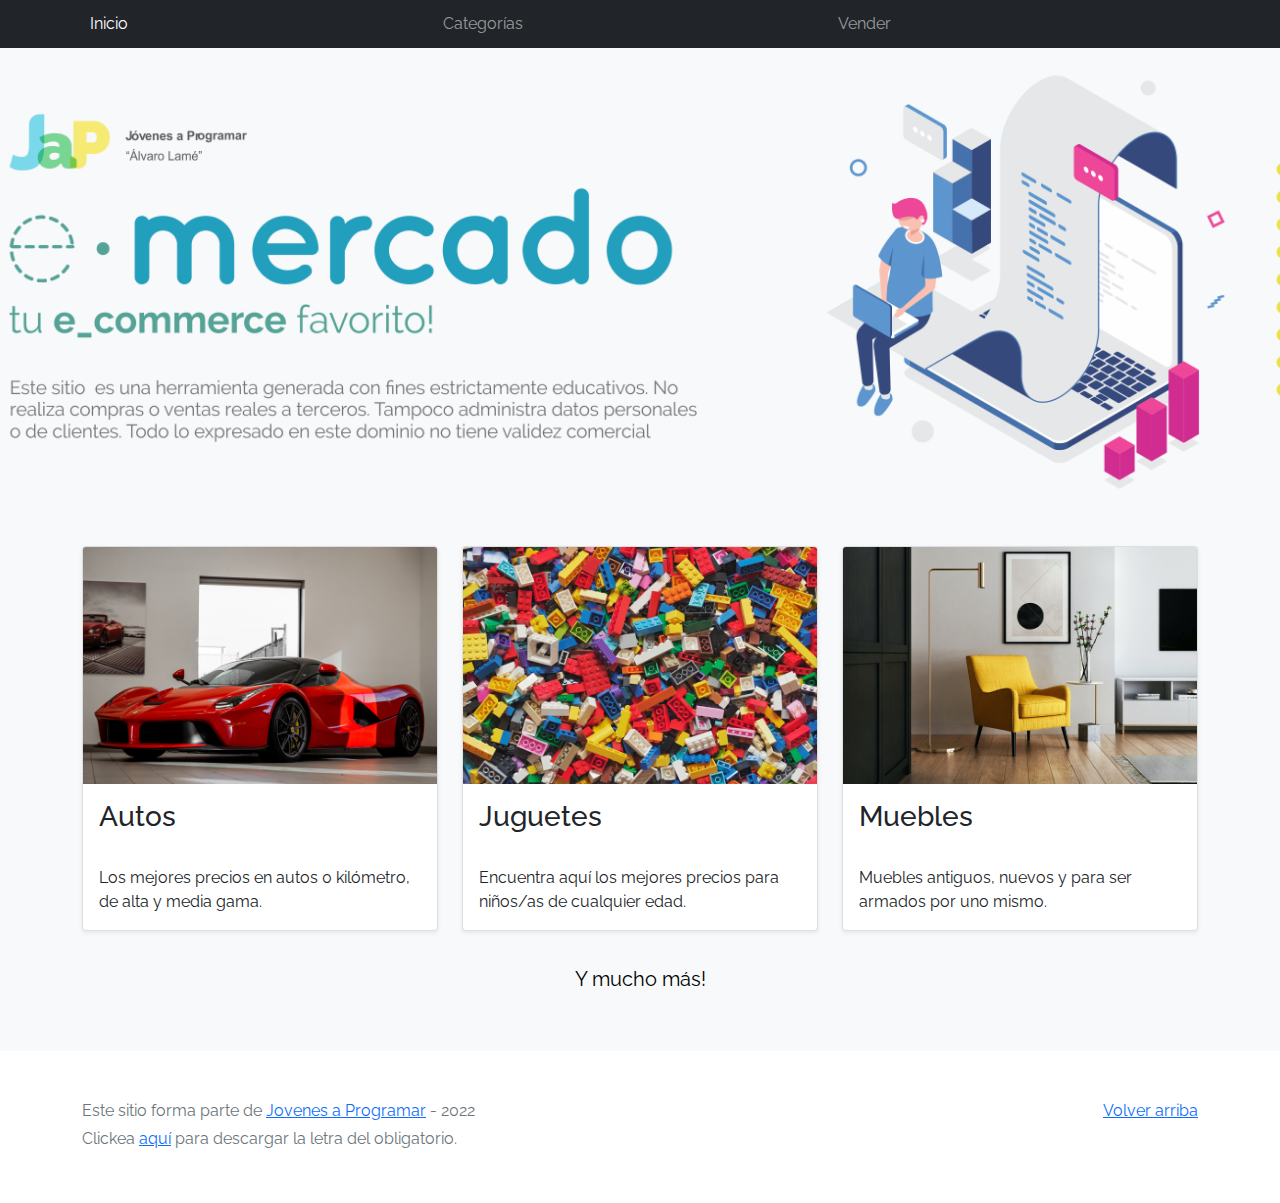
==== index.html @ b2b0ffcd "primera modificación en title" ====
<!DOCTYPE html>
<html lang="es">

<head>
  <meta http-equiv="Content-Type" content="text/html; charset=UTF-8">
  <meta name="viewport" content="width=device-width, initial-scale=1, shrink-to-fit=no">
  <title>eMercado - Todo lo que busques está aquí</title>

  <link href="https://fonts.googleapis.com/css?family=Raleway:300,300i,400,400i,700,700i,900,900i" rel="stylesheet">
  <link href="css/bootstrap.min.css" rel="stylesheet">
  <link href="css/styles.css" rel="stylesheet">
</head>

<body>
  <nav class="navbar navbar-expand-lg navbar-dark bg-dark p-1">
    <div class="container">
      <button class="navbar-toggler" type="button" data-bs-toggle="collapse" data-bs-target="#navbarNav"
        aria-controls="navbarNav" aria-expanded="false" aria-label="Toggle navigation">
        <span class="navbar-toggler-icon"></span>
      </button>
      <div class="collapse navbar-collapse" id="navbarNav">
        <ul class="navbar-nav w-100 justify-content-between">
          <li class="nav-item">
            <a class="nav-link active" href="index.html">Inicio</a>
          </li>
          <li class="nav-item">
            <a class="nav-link" href="categories.html">Categorías</a>
          </li>
          <li class="nav-item">
            <a class="nav-link" href="sell.html">Vender</a>
          </li>
          <li class="nav-item">
          </li>
        </ul>
      </div>
    </div>
  </nav>
  <main>
    <div class="jumbotron text-center"></div>
    <div class="album py-5 bg-light">
      <div class="container">
        <div class="row">
          <div class="col-md-4">
            <div class="card mb-4 shadow-sm custom-card cursor-active" id="autos">
              <img class="bd-placeholder-img card-img-top" src="img/cars_index.jpg"
                alt="Imgagen representativa de la categoría 'Autos'">
              <h3 class="m-3">Autos</h3>
              <div class="card-body">
                <p class="card-text">Los mejores precios en autos 0 kilómetro, de alta y media gama.</p>
              </div>
            </div>
          </div>
          <div class="col-md-4">
            <div class="card mb-4 shadow-sm custom-card cursor-active" id="juguetes">
              <img class="bd-placeholder-img card-img-top" src="img/toys_index.jpg"
                alt="Imgagen representativa de la categoría 'Juguetes'">
              <h3 class="m-3">Juguetes</h3>
              <div class="card-body">
                <p class="card-text">Encuentra aquí los mejores precios para niños/as de cualquier edad.</p>
              </div>
            </div>
          </div>
          <div class="col-md-4">
            <div class="card mb-4 shadow-sm custom-card cursor-active" id="muebles">
              <img class="bd-placeholder-img card-img-top" src="img/furniture_index.jpg"
                alt="Imgagen representativa de la categoría 'Muebles'">
              <h3 class="m-3">Muebles</h3>
              <div class="card-body">
                <p class="card-text">Muebles antiguos, nuevos y para ser armados por uno mismo.</p>
              </div>
            </div>
          </div>
        </div>
        <div class="row">
          <a class="btn btn-light btn-lg btn-block" href="categories.html">Y mucho más!</a>
        </div>
      </div>
    </div>
  </main>
  <footer class="text-muted">
    <div class="container">
      <p class="float-end">
        <a href="#">Volver arriba</a>
      </p>
      <p>Este sitio forma parte de <a href="https://jovenesaprogramar.edu.uy/" target="_blank">Jovenes a Programar</a> -
        2022</p>
      <p>Clickea <a target="_blank" href="Letra.pdf">aquí</a> para descargar la letra del obligatorio.</p>
    </div>
  </footer>
  <script src="js/bootstrap.bundle.min.js"></script>
  <script src="js/index.js"></script>
  <script src="js/init.js"></script>
</body>

</html>
---- css/styles.css ----
.jumbotron,
.card-body,
.container,
.site-header {
  font-family: 'Raleway', serif !important;
}

.jumbotron .display-4 {
  font-weight: bold;
}

nav a {
  text-decoration: none;
}

.bd-placeholder-img {
  font-size: 1.125rem;
  text-anchor: middle;
  -webkit-user-select: none;
  -moz-user-select: none;
  -ms-user-select: none;
  user-select: none;
}

@media (min-width: 768px) {
  .bd-placeholder-img-lg {
    font-size: 3.5rem;
  }
}

.jumbotron {
  height: 50vh;
  padding: 5em inherit;
  margin-bottom: 0;
  background-color: #53C0FB;
  background: url('../img/cover_back.png');
  background-size: cover;
  background-position: center;
  background-repeat: no-repeat;
  color: black;
  font-weight: bold;
}

@media (min-width: 768px) {
  .jumbotron {
    padding-top: 6rem;
    padding-bottom: 6rem;
  }
}

.jumbotron p:last-child {
  margin-bottom: 0;
}

.jumbotron-heading {
  font-weight: 300;
}

.jumbotron .container {
  max-width: 40rem;
  background-color: rgba(255, 255, 255, 0.5);
  border-radius: 10px;
  text-shadow: 1px 1px 2px grey;
}

.jumbotron .lead {
  font-size: 38px;
}

footer {
  padding-top: 3rem;
  padding-bottom: 3rem;
}

footer p {
  margin-bottom: .25rem;
}

.site-header a {
  color: white;
  transition: ease-in-out color .15s;
}

.site-header .dropdown-menu a {
  color: black;
}

.dropzone {
  border: 2px dashed #0087F7;
  border-radius: 5px;
  background: white;
}

.img-fit {
  max-height: 100%;
}

.alert {
  position: fixed;
  top: 80px;
  width: 50%;
  left: 50%;
  transform: translate(-50%, 0);
}

.lds-ring {
  display: inline-block;
  position: relative;
  width: 64px;
  height: 64px;
  top: 50%;
  left: 50%;
}

.cursor-active {
  cursor: pointer;
}

.left {
  float: left;
  padding: 4px;
  background-color: rgba(255, 255, 255, 0.5);
}

.lds-ring div {
  box-sizing: border-box;
  display: block;
  position: absolute;
  width: 51px;
  height: 51px;
  margin: 6px;
  border: 6px solid #fff;
  border-radius: 50%;
  animation: lds-ring 1.2s cubic-bezier(0.5, 0, 0.5, 1) infinite;
  border-color: #fff transparent transparent transparent;
}

.lds-ring div:nth-child(1) {
  animation-delay: -0.45s;
}

.lds-ring div:nth-child(2) {
  animation-delay: -0.3s;
}

.lds-ring div:nth-child(3) {
  animation-delay: -0.15s;
}

@keyframes lds-ring {
  0% {
    transform: rotate(0deg);
  }

  100% {
    transform: rotate(360deg);
  }
}

.signin {
  width: 100%;
  max-width: 330px;
  padding: 15px;
  margin: auto;
}

#spinner-wrapper {
  position: fixed;
  background-color: rgba(0, 0, 0, 0.5);
  width: 100%;
  height: 100%;
  top: 0;
  left: 0;
  z-index: 1021;
  display: none;
}

main {
  min-height: calc(100vh - 210px);
}

a.custom-card,
a.custom-card:hover {
  color: inherit;
  text-decoration: inherit;
}

.checked {
  color: orange;
}
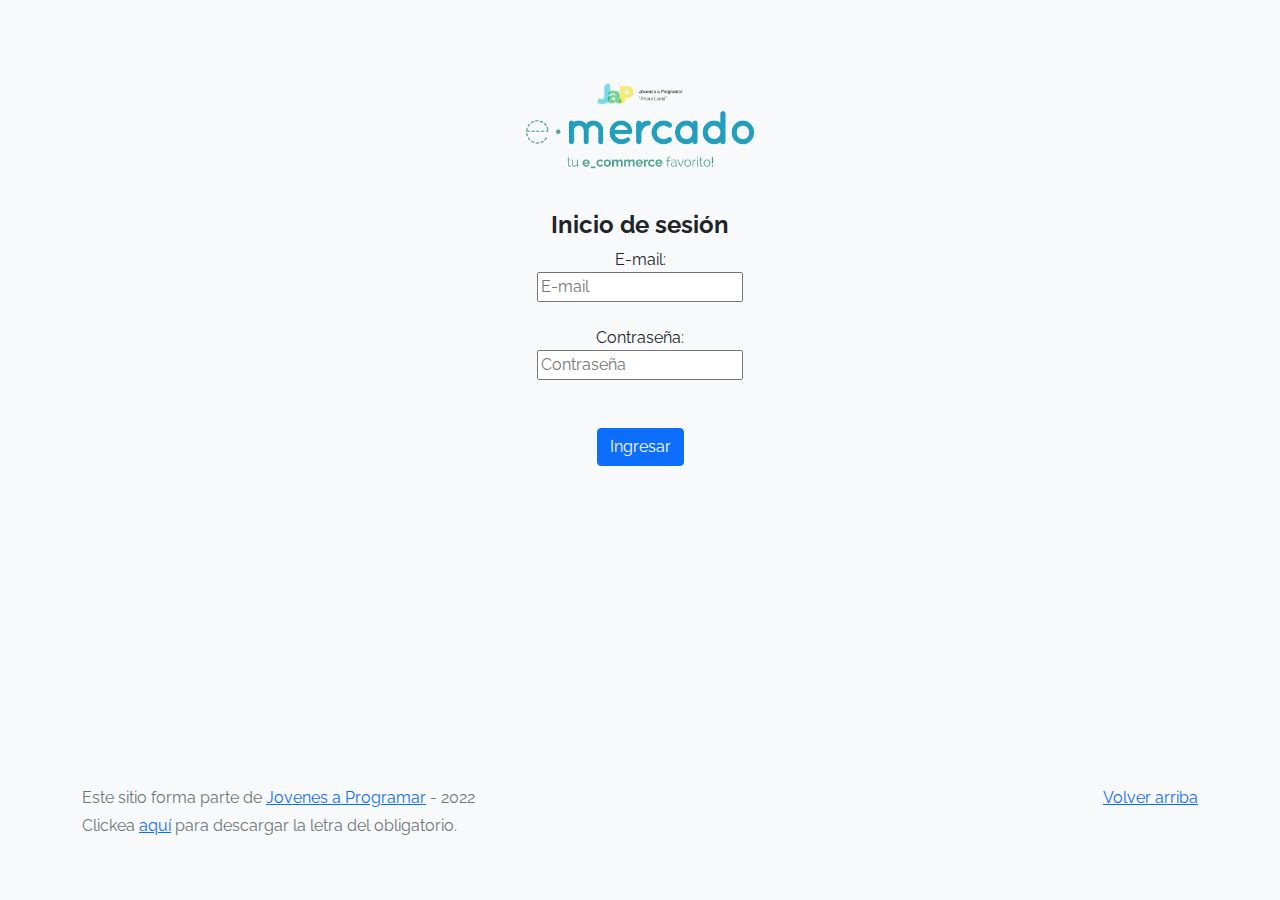
==== commit d2b8bf6b: "modificaciones entregable 2" ====
--- a/index.html
+++ b/index.html
@@ -4,7 +4,7 @@
 <head>
   <meta http-equiv="Content-Type" content="text/html; charset=UTF-8">
   <meta name="viewport" content="width=device-width, initial-scale=1, shrink-to-fit=no">
-  <title>eMercado - Todo lo que busques está aquí</title>
+  <title>eMarket - Todo lo que busques está aquí</title>
 
   <link href="https://fonts.googleapis.com/css?family=Raleway:300,300i,400,400i,700,700i,900,900i" rel="stylesheet">
   <link href="css/bootstrap.min.css" rel="stylesheet">
@@ -28,6 +28,9 @@
           </li>
           <li class="nav-item">
             <a class="nav-link" href="sell.html">Vender</a>
+          </li>
+          <li class="nav-item">
+            <a class="nav-link" id="emailusu"></a>
           </li>
           <li class="nav-item">
           </li>
--- a/css/styles.css
+++ b/css/styles.css
@@ -187,4 +187,20 @@
 
 .checked {
   color: orange;
+}
+
+body {
+  background-color: rgb(248, 249, 250);
+}
+
+.loginlogo {
+  display: block;
+  margin: auto;
+  width: 30%;
+  padding: 20px;
+}
+
+span {
+  color: red;
+  font-size: small;
 }